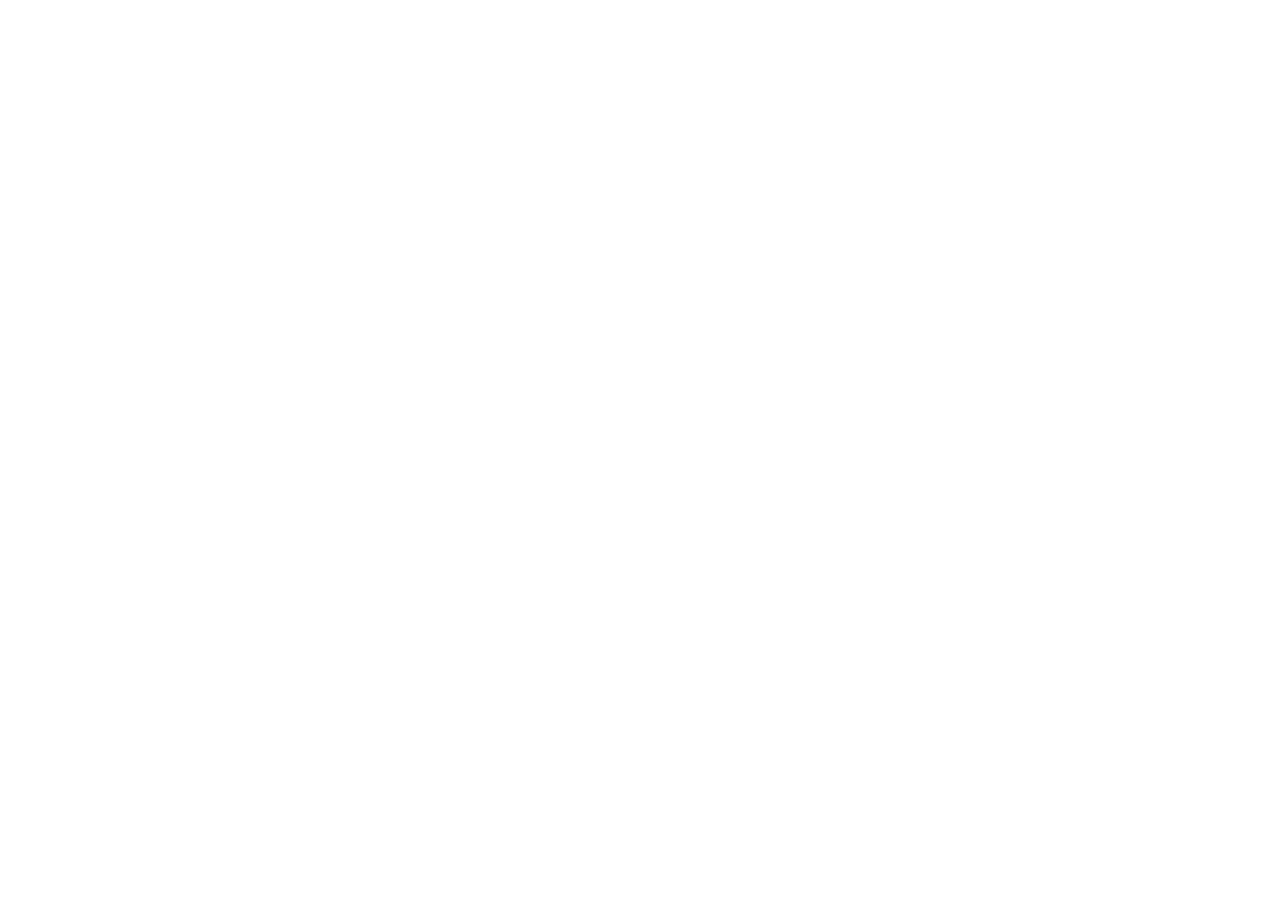
==== index.html @ d9ab8839 "Create index.html" ====
<!DOCTYPE html>
<html lang="pt-br">
<head>
    <meta charset="UTF-8">
    <meta http-equiv="X-UA-Compatible" content="IE=edge">
    <meta name="viewport" content="width=device-width, initial-scale=1.0">
    <title>Projeto Redes Sociais</title>
    <link rel="shortcut icon" href="favicon.ico" type="image/x-icon">
</head>
<body>
    
</body>
</html>
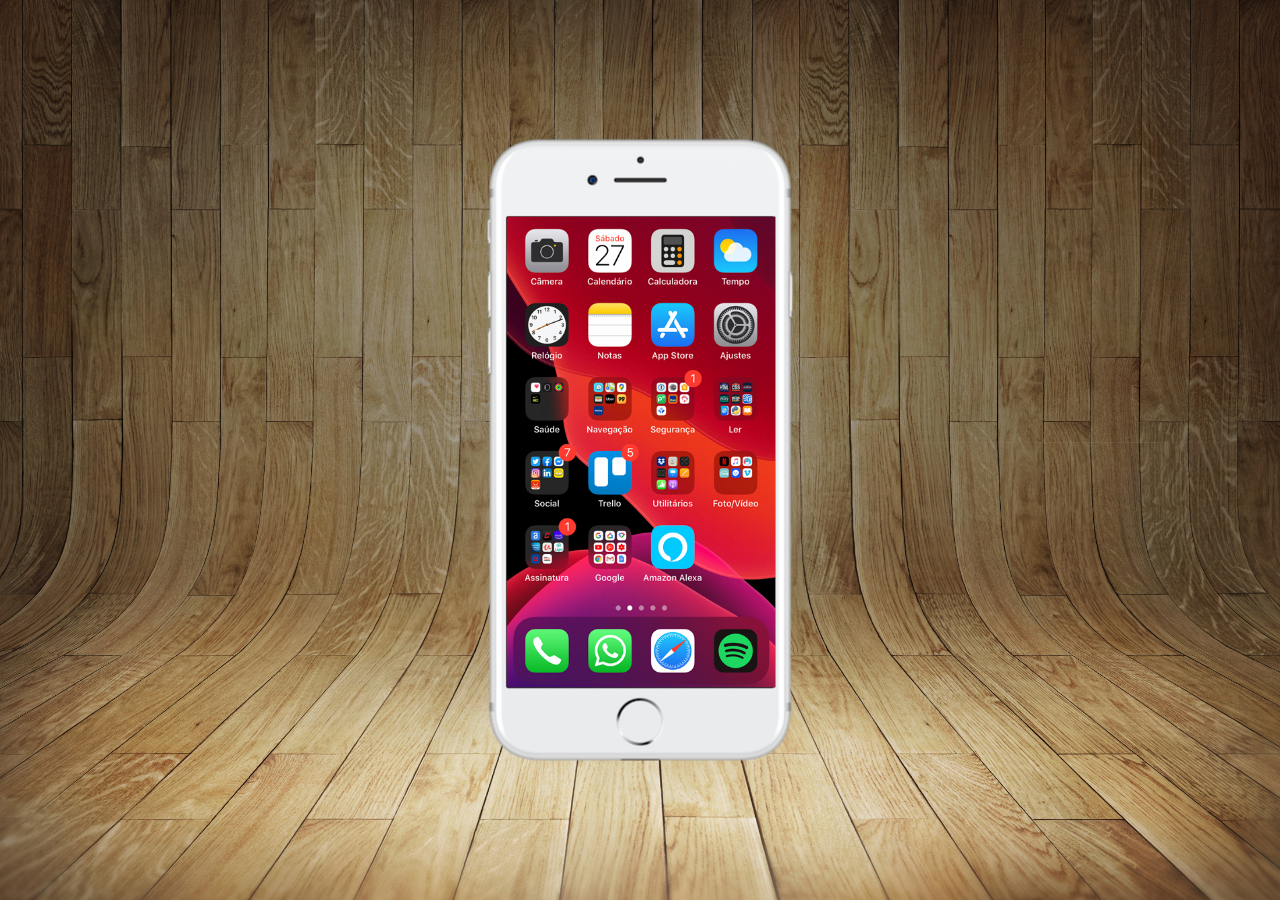
==== commit cef2c43a: "tela home" ====
--- a/index.html
+++ b/index.html
@@ -6,8 +6,18 @@
     <meta name="viewport" content="width=device-width, initial-scale=1.0">
     <title>Projeto Redes Sociais</title>
     <link rel="shortcut icon" href="favicon.ico" type="image/x-icon">
+    <link rel="stylesheet" href="estilos/style.css">
 </head>
 <body>
-    
+    <main>
+        <section id="telefone">
+            <iframe src="home.html" frameborder="0" name="tela" id="tela"></iframe>
+        </section>
+
+        <section id="redes-sociais">
+
+
+        </section>
+    </main>
 </body>
 </html>--- a/estilos/style.css
+++ b/estilos/style.css
@@ -0,0 +1,47 @@
+@charset "UTF-8";
+
+*{
+    margin: 0px;
+    padding: 0px;
+    font-family: Arial, Helvetica, sans-serif;
+}
+
+html, body{
+    height: 100vh;
+    width: 100vw;
+    background-color: black;
+}
+
+body{
+    background: url(../imagens/fundo-madeira.jpg) no-repeat top center;
+    background-size: cover;
+    background-attachment: fixed;
+}
+
+main{
+    height: 100vh;
+    position: relative;
+
+}
+
+section#telefone{
+
+    position: absolute;
+    top: 50%;
+    left: 50%;
+    transform: translate(-50%, -50%);
+
+    height: 627px;
+    width: 311px;
+    background:url(../imagens/frame-iphone.png) no-repeat;
+    
+    
+}
+
+iframe#tela{
+    position: relative;
+    top: 80px;
+    left:22px;
+    width: 269px;
+    height: 471px;
+}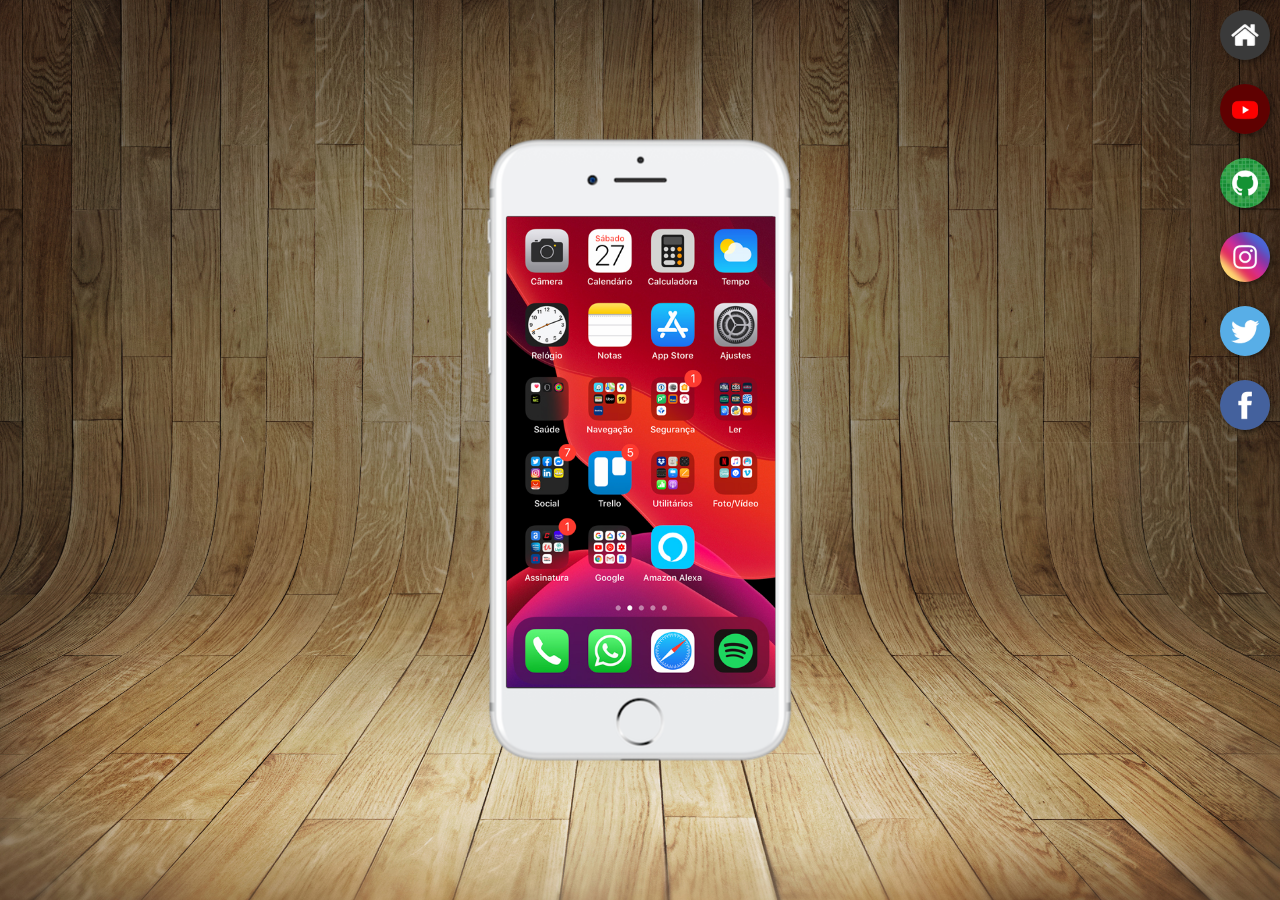
==== commit 9dfa1c90: "botoes na lateral" ====
--- a/index.html
+++ b/index.html
@@ -15,7 +15,24 @@
         </section>
 
         <section id="redes-sociais">
-
+            <a href="#" target="tela">
+                <img src="imagens/logo-home.jpg" alt="">
+            </a><br>
+            <a href="#" target="tela">
+                <img src="imagens/logo-youtube.jpg" alt="">
+            </a><br>
+            <a href="#" target="tela">
+                <img src="imagens/logo-github.jpg" alt="">
+            </a><br>
+            <a href="#" target="tela">
+                <img src="imagens/logo-instagram.jpg" alt="">
+            </a><br>
+            <a href="#" target="tela">
+                <img src="imagens/logo-twitter.jpg" alt="">
+            </a><br>
+            <a href="#" target="tela">
+                <img src="imagens/logo-facebook.jpg" alt="">
+            </a><br>
 
         </section>
     </main>
--- a/estilos/style.css
+++ b/estilos/style.css
@@ -38,6 +38,27 @@
     
 }
 
+section#redes-sociais{
+    text-align: right;
+}
+
+section#redes-sociais > a > img{
+    width: 50px;
+    margin: 10px;
+    border-radius: 50%;
+    box-shadow: 2px 2px 5px rgba(0, 0, 0, 0.411);
+    position: relative;
+    box-sizing: border-box;
+}
+
+section#redes-sociais img:hover{
+    border: 2px solid rgba(255, 255, 255, 0.616) ;
+    transform: translate(-3px, -3px);
+    box-shadow: 5px 5px 10px rgba(0, 0, 0, 0.61);
+    transition-duration: .3s, border 1s;
+    
+}
+
 iframe#tela{
     position: relative;
     top: 80px;
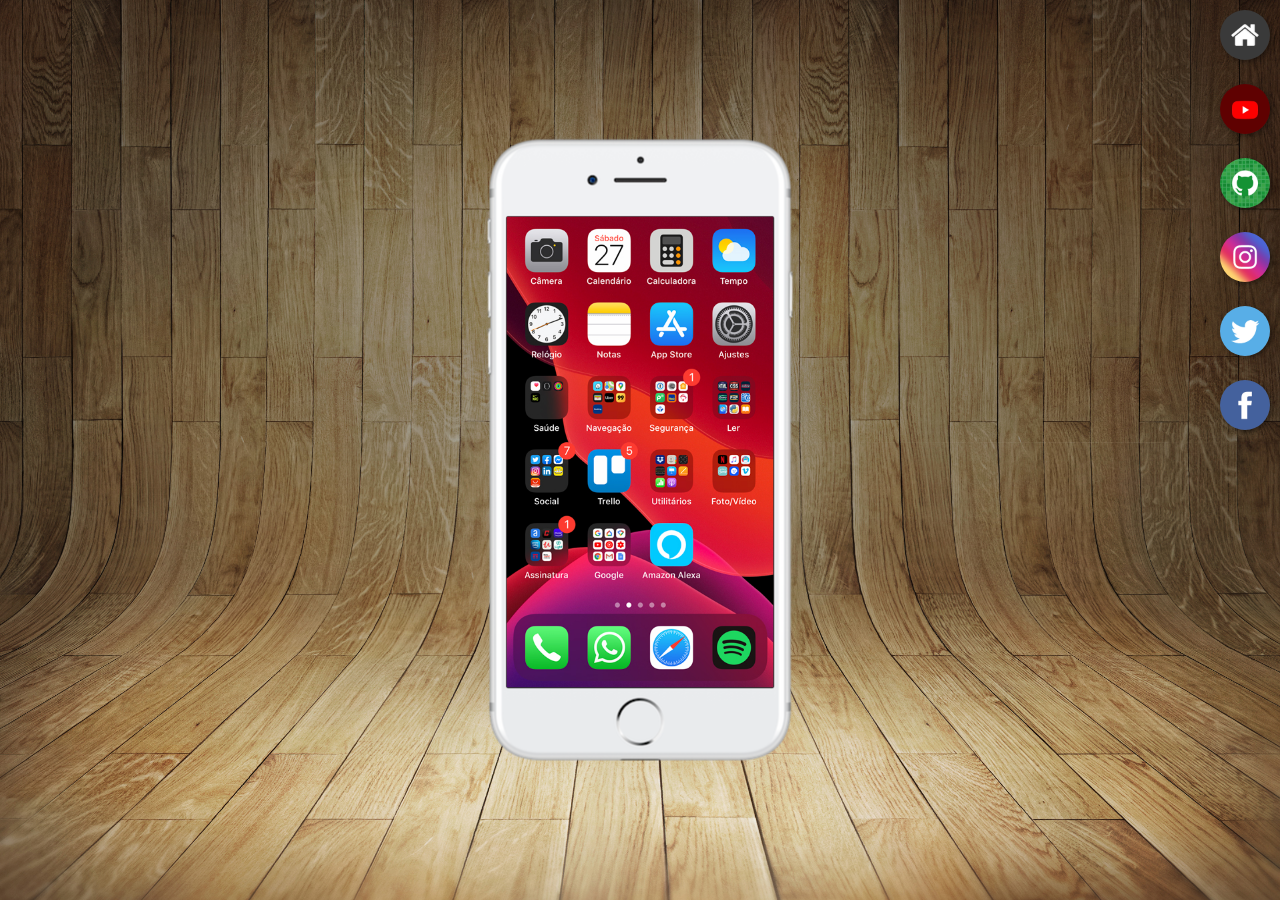
==== commit 216a6c2e: "finalizado" ====
--- a/index.html
+++ b/index.html
@@ -15,22 +15,22 @@
         </section>
 
         <section id="redes-sociais">
-            <a href="#" target="tela">
+            <a href="home.html" target="tela">
                 <img src="imagens/logo-home.jpg" alt="">
             </a><br>
-            <a href="#" target="tela">
+            <a href="youtube.html" target="tela">
                 <img src="imagens/logo-youtube.jpg" alt="">
             </a><br>
-            <a href="#" target="tela">
+            <a href="github.html" target="tela">
                 <img src="imagens/logo-github.jpg" alt="">
             </a><br>
-            <a href="#" target="tela">
+            <a href="instagram.html" target="tela">
                 <img src="imagens/logo-instagram.jpg" alt="">
             </a><br>
-            <a href="#" target="tela">
+            <a href="twitter.html" target="tela">
                 <img src="imagens/logo-twitter.jpg" alt="">
             </a><br>
-            <a href="#" target="tela">
+            <a href="facebook.html" target="tela">
                 <img src="imagens/logo-facebook.jpg" alt="">
             </a><br>
 
--- a/estilos/style.css
+++ b/estilos/style.css
@@ -63,6 +63,6 @@
     position: relative;
     top: 80px;
     left:22px;
-    width: 269px;
+    width: 267px;
     height: 471px;
 }